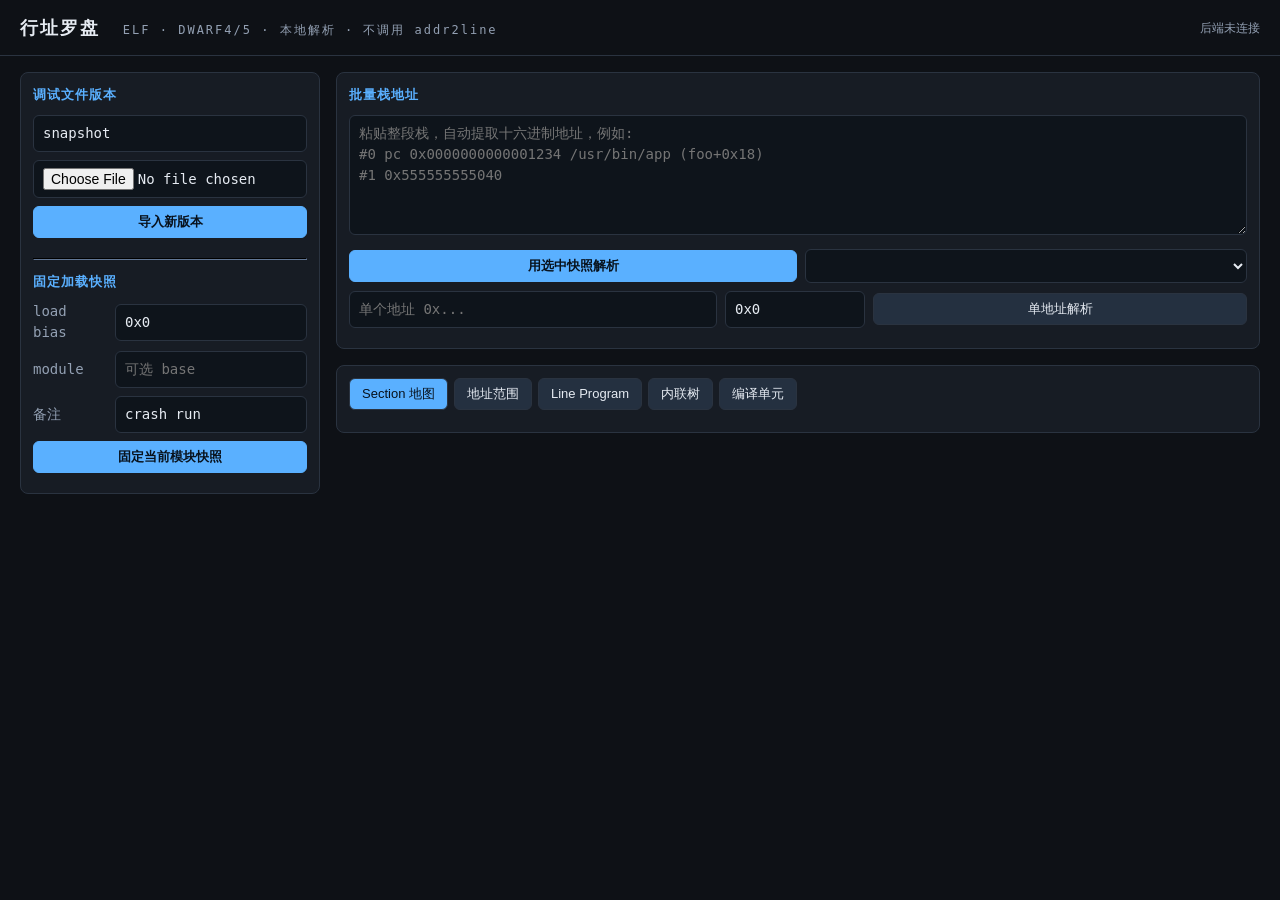
==== src/main/resources/static/index.html @ 44575464 "pwgsb 1148 run B: product snapshot (session 01a0c519-323a-71c1-af66-daac5866a2c4)" ====
<!DOCTYPE html>
<html lang="zh-CN">
<head>
<meta charset="utf-8"/>
<meta name="viewport" content="width=device-width,initial-scale=1"/>
<title>行址罗盘</title>
<style>
:root{--bg:#0e1116;--panel:#171c24;--panel2:#1d232d;--line:#2a3340;--fg:#e6ebf2;--mut:#93a0b3;--acc:#5ab0ff;--ok:#4cc38a;--warn:#e8b04b;--err:#f07a76}
*{box-sizing:border-box}
body{margin:0;background:var(--bg);color:var(--fg);font:14px/1.5 -apple-system,"PingFang SC","Microsoft YaHei",monospace}
header{padding:14px 20px;border-bottom:1px solid var(--line);display:flex;align-items:center;gap:14px;flex-wrap:wrap}
h1{font-size:18px;margin:0;letter-spacing:2px}
h1 .sub{color:var(--mut);font-weight:400;font-size:12px;margin-left:10px}
.wrap{padding:16px 20px;display:grid;grid-template-columns:300px 1fr;gap:16px}
.panel{background:var(--panel);border:1px solid var(--line);border-radius:8px;padding:12px}
.panel h2{font-size:13px;margin:0 0 10px;color:var(--acc);text-transform:uppercase;letter-spacing:1px}
button{background:#243040;color:var(--fg);border:1px solid var(--line);border-radius:6px;padding:6px 12px;cursor:pointer;font-size:13px}
button:hover{border-color:var(--acc)}
button.primary{background:var(--acc);color:#08121d;border-color:var(--acc);font-weight:600}
input,textarea,select{background:#0e141b;border:1px solid var(--line);color:var(--fg);border-radius:6px;padding:7px 9px;font:inherit;width:100%}
textarea{min-height:120px;resize:vertical}
.row{display:flex;gap:8px;align-items:center;margin-bottom:8px}
.row>*{flex:1}
.row label{flex:0 0 74px;color:var(--mut)}
.muted{color:var(--mut);font-size:12px}
table{width:100%;border-collapse:collapse;font-size:12.5px}
th,td{text-align:left;padding:6px 8px;border-bottom:1px solid var(--line);vertical-align:top}
th{color:var(--mut);font-weight:600;position:sticky;top:0;background:var(--panel)}
tr:hover td{background:#1b232e}
.tag{display:inline-block;padding:1px 7px;border-radius:10px;font-size:11px;border:1px solid var(--line)}
.tag.ok{color:var(--ok);border-color:var(--ok)}
.tag.warn{color:var(--warn);border-color:var(--warn)}
.tag.err{color:var(--err);border-color:var(--err)}
.tag.acc{color:var(--acc);border-color:var(--acc)}
.cards{display:grid;grid-template-columns:repeat(auto-fill,minmax(260px,1fr));gap:10px}
.card{background:var(--panel2);border:1px solid var(--line);border-radius:8px;padding:10px}
.card .big{font-size:15px;font-weight:600}
.tabs{display:flex;gap:6px;flex-wrap:wrap;margin-bottom:10px}
.tabs button.active{background:var(--acc);color:#08121d}
pre{background:#0b0f14;border:1px solid var(--line);border-radius:6px;padding:8px;overflow:auto;max-height:320px;font-size:12px}
.sectionbar{height:18px;background:linear-gradient(90deg,#2d6cdf,#5ab0ff);border-radius:3px;margin:3px 0;position:relative}
.sectionbar.miss{background:repeating-linear-gradient(45deg,#3a2c2c,#3a2c2c 5px,#2a2020 5px,#2a2020 10px)}
.swatch{display:inline-block;width:10px;height:10px;border-radius:2px;margin-right:6px}
.tree{font-size:13px}
.tree .node{padding:3px 0 3px 16px;border-left:1px dashed var(--line);margin-left:6px}
.scroll{max-height:520px;overflow:auto}
.flex{display:flex;gap:16px;flex-wrap:wrap}
.flex>*{flex:1;min-width:280px}
.small{font-size:11.5px}
.right{margin-left:auto}
.toast{position:fixed;bottom:20px;right:20px;background:var(--panel2);border:1px solid var(--acc);padding:10px 14px;border-radius:8px;display:none}
.mono{font-family:ui-monospace,SFMono-Regular,Menlo,monospace}
</style>
</head>
<body>
<header>
  <h1>行址罗盘 <span class="sub">ELF · DWARF4/5 · 本地解析 · 不调用 addr2line</span></h1>
  <span class="right muted" id="health"></span>
</header>
<div class="wrap">
  <div class="panel" style="height:fit-content">
    <h2>调试文件版本</h2>
    <div class="row">
      <input id="label" placeholder="版本标签" value="snapshot"/>
    </div>
    <div class="row">
      <input id="file" type="file"/>
    </div>
    <div class="row">
      <button class="primary" id="importBtn">导入新版本</button>
    </div>
    <div id="versionList" class="scroll"></div>
    <hr style="border-color:var(--line);margin:12px 0"/>
    <h2>固定加载快照</h2>
    <div class="row"><label>load bias</label><input id="bias" value="0x0"/></div>
    <div class="row"><label>module</label><input id="modbase" placeholder="可选 base"/></div>
    <div class="row"><label>备注</label><input id="note" value="crash run"/></div>
    <button class="primary" id="snapBtn" style="width:100%">固定当前模块快照</button>
    <div id="snapList" class="small" style="margin-top:8px"></div>
  </div>
  <div>
    <div class="panel">
      <h2>批量栈地址</h2>
      <textarea id="batch" placeholder="粘贴整段栈，自动提取十六进制地址，例如:&#10;#0 pc 0x0000000000001234 /usr/bin/app (foo+0x18)&#10;#1 0x555555555040"></textarea>
      <div class="row" style="margin-top:8px">
        <button class="primary" id="batchBtn">用选中快照解析</button>
        <select id="snapSel"></select>
      </div>
      <div class="row">
        <input id="singleAddr" placeholder="单个地址 0x..."/>
        <input id="singleBias" value="0x0" style="max-width:140px"/>
        <button id="singleBtn">单地址解析</button>
      </div>
    </div>
    <div id="results" style="margin-top:16px"></div>
    <div class="panel" style="margin-top:16px">
      <div class="tabs" id="tabs">
        <button data-tab="sections" class="active">Section 地图</button>
        <button data-tab="ranges">地址范围</button>
        <button data-tab="sequences">Line Program</button>
        <button data-tab="inlines">内联树</button>
        <button data-tab="cus">编译单元</button>
      </div>
      <div id="tabBody" class="scroll"></div>
    </div>
  </div>
</div>
<div class="toast" id="toast"></div>
<script src="app.js"></script>
</body>
</html>
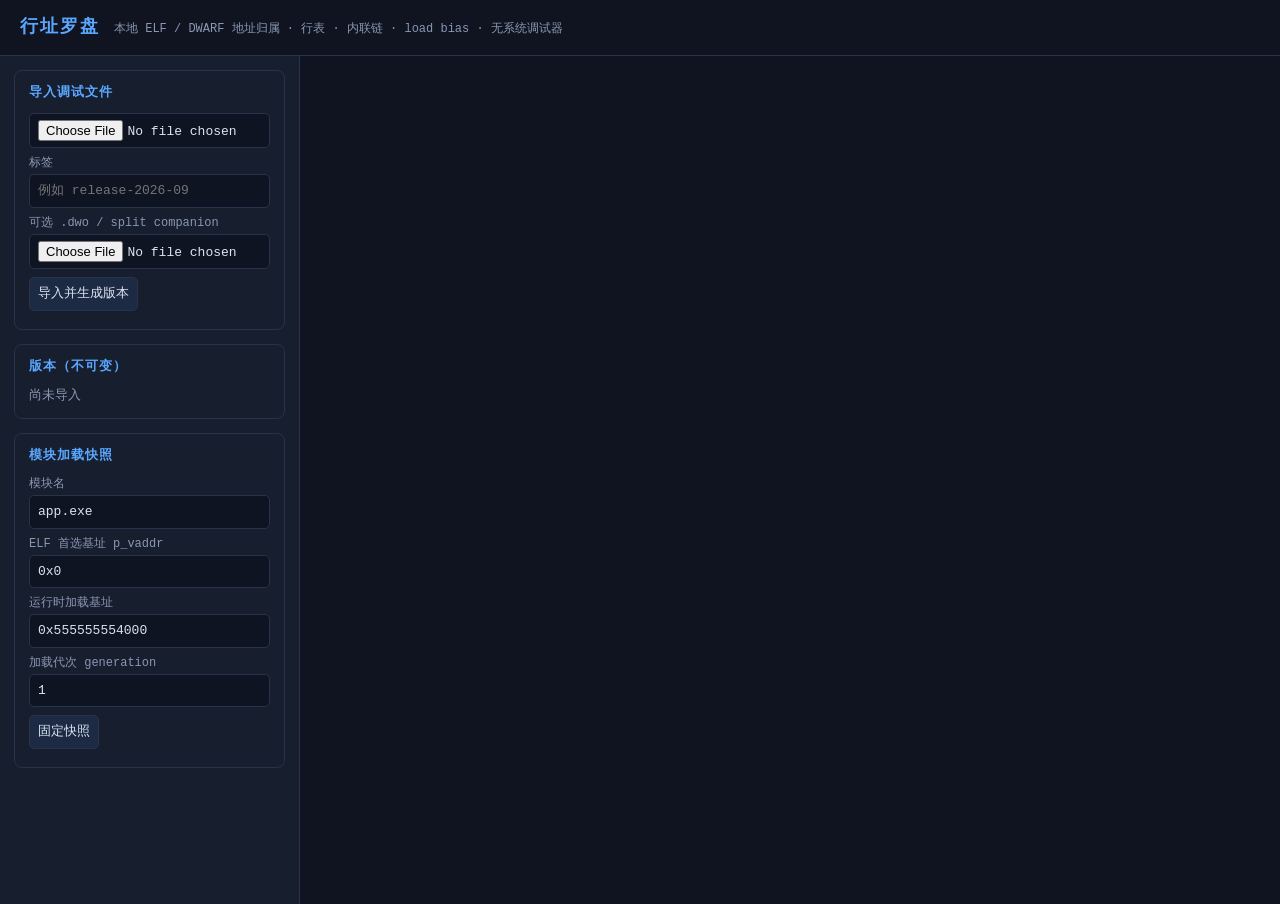
==== commit eb55ad03: "pwgsb 1148 run A: product snapshot (session 01a0c52e-3a5e-72f3-a222-9748e62c28a9)" ====
--- a/src/main/resources/static/index.html
+++ b/src/main/resources/static/index.html
@@ -2,110 +2,127 @@
 <html lang="zh-CN">
 <head>
 <meta charset="utf-8"/>
-<meta name="viewport" content="width=device-width,initial-scale=1"/>
+<meta name="viewport" content="width=device-width, initial-scale=1"/>
 <title>行址罗盘</title>
 <style>
-:root{--bg:#0e1116;--panel:#171c24;--panel2:#1d232d;--line:#2a3340;--fg:#e6ebf2;--mut:#93a0b3;--acc:#5ab0ff;--ok:#4cc38a;--warn:#e8b04b;--err:#f07a76}
-*{box-sizing:border-box}
-body{margin:0;background:var(--bg);color:var(--fg);font:14px/1.5 -apple-system,"PingFang SC","Microsoft YaHei",monospace}
-header{padding:14px 20px;border-bottom:1px solid var(--line);display:flex;align-items:center;gap:14px;flex-wrap:wrap}
-h1{font-size:18px;margin:0;letter-spacing:2px}
-h1 .sub{color:var(--mut);font-weight:400;font-size:12px;margin-left:10px}
-.wrap{padding:16px 20px;display:grid;grid-template-columns:300px 1fr;gap:16px}
-.panel{background:var(--panel);border:1px solid var(--line);border-radius:8px;padding:12px}
-.panel h2{font-size:13px;margin:0 0 10px;color:var(--acc);text-transform:uppercase;letter-spacing:1px}
-button{background:#243040;color:var(--fg);border:1px solid var(--line);border-radius:6px;padding:6px 12px;cursor:pointer;font-size:13px}
-button:hover{border-color:var(--acc)}
-button.primary{background:var(--acc);color:#08121d;border-color:var(--acc);font-weight:600}
-input,textarea,select{background:#0e141b;border:1px solid var(--line);color:var(--fg);border-radius:6px;padding:7px 9px;font:inherit;width:100%}
-textarea{min-height:120px;resize:vertical}
-.row{display:flex;gap:8px;align-items:center;margin-bottom:8px}
-.row>*{flex:1}
-.row label{flex:0 0 74px;color:var(--mut)}
-.muted{color:var(--mut);font-size:12px}
-table{width:100%;border-collapse:collapse;font-size:12.5px}
-th,td{text-align:left;padding:6px 8px;border-bottom:1px solid var(--line);vertical-align:top}
-th{color:var(--mut);font-weight:600;position:sticky;top:0;background:var(--panel)}
-tr:hover td{background:#1b232e}
-.tag{display:inline-block;padding:1px 7px;border-radius:10px;font-size:11px;border:1px solid var(--line)}
-.tag.ok{color:var(--ok);border-color:var(--ok)}
-.tag.warn{color:var(--warn);border-color:var(--warn)}
-.tag.err{color:var(--err);border-color:var(--err)}
-.tag.acc{color:var(--acc);border-color:var(--acc)}
-.cards{display:grid;grid-template-columns:repeat(auto-fill,minmax(260px,1fr));gap:10px}
-.card{background:var(--panel2);border:1px solid var(--line);border-radius:8px;padding:10px}
-.card .big{font-size:15px;font-weight:600}
-.tabs{display:flex;gap:6px;flex-wrap:wrap;margin-bottom:10px}
-.tabs button.active{background:var(--acc);color:#08121d}
-pre{background:#0b0f14;border:1px solid var(--line);border-radius:6px;padding:8px;overflow:auto;max-height:320px;font-size:12px}
-.sectionbar{height:18px;background:linear-gradient(90deg,#2d6cdf,#5ab0ff);border-radius:3px;margin:3px 0;position:relative}
-.sectionbar.miss{background:repeating-linear-gradient(45deg,#3a2c2c,#3a2c2c 5px,#2a2020 5px,#2a2020 10px)}
-.swatch{display:inline-block;width:10px;height:10px;border-radius:2px;margin-right:6px}
-.tree{font-size:13px}
-.tree .node{padding:3px 0 3px 16px;border-left:1px dashed var(--line);margin-left:6px}
-.scroll{max-height:520px;overflow:auto}
-.flex{display:flex;gap:16px;flex-wrap:wrap}
-.flex>*{flex:1;min-width:280px}
-.small{font-size:11.5px}
-.right{margin-left:auto}
-.toast{position:fixed;bottom:20px;right:20px;background:var(--panel2);border:1px solid var(--acc);padding:10px 14px;border-radius:8px;display:none}
-.mono{font-family:ui-monospace,SFMono-Regular,Menlo,monospace}
+  :root { --bg:#0f1420; --panel:#171e2e; --line:#28324a; --txt:#dce4f2; --muted:#8a97b3;
+          --accent:#5aa7ff; --good:#4cc38a; --warn:#e0a94e; --bad:#e06b6b; }
+  * { box-sizing:border-box; }
+  body { margin:0; font:13px/1.5 -apple-system,"PingFang SC","Microsoft Yahei",monospace,sans-serif;
+         background:var(--bg); color:var(--txt); }
+  header { padding:14px 20px; border-bottom:1px solid var(--line); display:flex; align-items:baseline; gap:14px; }
+  header h1 { font-size:18px; margin:0; color:var(--accent); letter-spacing:2px; }
+  header .sub { color:var(--muted); font-size:12px; }
+  .wrap { display:grid; grid-template-columns:300px 1fr; gap:0; min-height:calc(100vh - 52px); }
+  .side { border-right:1px solid var(--line); padding:14px; background:var(--panel); overflow:auto; }
+  .main { padding:16px 20px; overflow:auto; }
+  section { background:var(--panel); border:1px solid var(--line); border-radius:8px; padding:12px 14px; margin-bottom:14px; }
+  section h2 { font-size:13px; margin:0 0 10px; color:var(--accent); text-transform:uppercase; letter-spacing:1px; }
+  label { display:block; color:var(--muted); margin:6px 0 2px; font-size:12px; }
+  input,select,textarea,button { font:inherit; background:#0e1422; color:var(--txt);
+      border:1px solid var(--line); border-radius:5px; padding:6px 8px; width:100%; }
+  textarea { min-height:120px; resize:vertical; }
+  button { cursor:pointer; width:auto; background:#1d2a44; margin-top:8px; }
+  button:hover { border-color:var(--accent); }
+  .row { display:flex; gap:8px; flex-wrap:wrap; align-items:center; }
+  .row > * { flex:1; }
+  .row button { flex:0 0 auto; }
+  table { width:100%; border-collapse:collapse; font-size:12px; }
+  th,td { text-align:left; padding:4px 8px; border-bottom:1px solid var(--line); white-space:nowrap; }
+  th { color:var(--muted); position:sticky; top:0; background:var(--panel); }
+  td.wrapcell { white-space:normal; }
+  .tag { display:inline-block; padding:0 6px; border-radius:4px; font-size:11px; border:1px solid var(--line); }
+  .tag.good { color:var(--good); border-color:var(--good); }
+  .tag.warn { color:var(--warn); border-color:var(--warn); }
+  .tag.bad  { color:var(--bad); border-color:var(--bad); }
+  .secbar { height:18px; border-radius:3px; margin:2px 0; display:flex; align-items:center;
+            padding:0 6px; font-size:11px; overflow:hidden; border:1px solid #0000; }
+  .alloc { background:#1f3a5f; } .debug { background:#332a4a; } .zero { background:#243047; color:var(--muted); }
+  .mono { font-family:ui-monospace,SFMono-Regular,Menlo,monospace; }
+  .chain { margin:4px 0 4px 12px; border-left:2px solid var(--line); padding-left:10px; }
+  .frame { padding:2px 0; }
+  .muted { color:var(--muted); } .good { color:var(--good); } .warn{ color:var(--warn);} .bad{color:var(--bad);}
+  .clickable { cursor:pointer; } .clickable:hover { color:var(--accent); }
+  .seq-block { margin:8px 0; border:1px solid var(--line); border-radius:6px; overflow:hidden; }
+  .seq-head { background:#1d2740; padding:4px 8px; }
+  .rowstate-end { color:var(--warn); }
+  .pill { font-size:11px; padding:0 6px; border-radius:10px; background:#1d2a44; margin-right:4px; }
+  .vlist div { padding:6px 8px; border-radius:5px; cursor:pointer; }
+  .vlist div.active, .vlist div:hover { background:#1d2a44; }
+  details summary { cursor:pointer; color:var(--muted); }
 </style>
 </head>
 <body>
 <header>
-  <h1>行址罗盘 <span class="sub">ELF · DWARF4/5 · 本地解析 · 不调用 addr2line</span></h1>
-  <span class="right muted" id="health"></span>
+  <h1>行址罗盘</h1>
+  <span class="sub">本地 ELF / DWARF 地址归属 · 行表 · 内联链 · load bias · 无系统调试器</span>
 </header>
 <div class="wrap">
-  <div class="panel" style="height:fit-content">
-    <h2>调试文件版本</h2>
-    <div class="row">
-      <input id="label" placeholder="版本标签" value="snapshot"/>
-    </div>
-    <div class="row">
-      <input id="file" type="file"/>
-    </div>
-    <div class="row">
-      <button class="primary" id="importBtn">导入新版本</button>
-    </div>
-    <div id="versionList" class="scroll"></div>
-    <hr style="border-color:var(--line);margin:12px 0"/>
-    <h2>固定加载快照</h2>
-    <div class="row"><label>load bias</label><input id="bias" value="0x0"/></div>
-    <div class="row"><label>module</label><input id="modbase" placeholder="可选 base"/></div>
-    <div class="row"><label>备注</label><input id="note" value="crash run"/></div>
-    <button class="primary" id="snapBtn" style="width:100%">固定当前模块快照</button>
-    <div id="snapList" class="small" style="margin-top:8px"></div>
+  <div class="side">
+    <section>
+      <h2>导入调试文件</h2>
+      <input id="upFile" type="file"/>
+      <label>标签</label><input id="upLabel" placeholder="例如 release-2026-09"/>
+      <label>可选 .dwo / split companion</label>
+      <input id="upDwo" type="file"/>
+      <button onclick="uploadFile()">导入并生成版本</button>
+      <div id="upMsg" class="muted" style="margin-top:6px"></div>
+    </section>
+    <section>
+      <h2>版本（不可变）</h2>
+      <div id="versionList" class="vlist muted">尚未导入</div>
+    </section>
+    <section>
+      <h2>模块加载快照</h2>
+      <label>模块名</label><input id="modName" value="app.exe"/>
+      <label>ELF 首选基址 p_vaddr</label><input id="prefBase" class="mono" value="0x0"/>
+      <label>运行时加载基址</label><input id="loadBase" class="mono" value="0x555555554000"/>
+      <label>加载代次 generation</label><input id="gen" type="number" value="1"/>
+      <button onclick="createSnapshot()">固定快照</button>
+      <div id="snapList" class="muted" style="margin-top:6px"></div>
+    </section>
   </div>
-  <div>
-    <div class="panel">
-      <h2>批量栈地址</h2>
-      <textarea id="batch" placeholder="粘贴整段栈，自动提取十六进制地址，例如:&#10;#0 pc 0x0000000000001234 /usr/bin/app (foo+0x18)&#10;#1 0x555555555040"></textarea>
-      <div class="row" style="margin-top:8px">
-        <button class="primary" id="batchBtn">用选中快照解析</button>
-        <select id="snapSel"></select>
+  <div class="main">
+    <section id="overviewSec" style="display:none">
+      <h2>概览</h2>
+      <div id="overview"></div>
+    </section>
+    <section id="sectionSec" style="display:none">
+      <h2>Section 地图（含原始字节摘要）</h2>
+      <div id="sectionMap"></div>
+      <details style="margin-top:8px"><summary>表格视图</summary>
+        <div style="max-height:260px;overflow:auto"><table id="sectionTable"></table></div>
+      </details>
+    </section>
+    <section id="cuSec" style="display:none">
+      <h2>Compilation Units / 地址范围</h2>
+      <div id="cuList" style="max-height:220px;overflow:auto"></div>
+      <details style="margin-top:8px"><summary>全部函数范围（含重叠 / 零长度）</summary>
+        <div style="max-height:260px;overflow:auto"><table id="rangeTable"></table></div>
+      </details>
+    </section>
+    <section id="lineSec" style="display:none">
+      <h2>Line Program 状态变化</h2>
+      <div id="linePicker" class="muted">选择一个 CU</div>
+      <div id="lineView" style="max-height:360px;overflow:auto"></div>
+    </section>
+    <section id="querySec" style="display:none">
+      <h2>批量粘贴栈地址</h2>
+      <div class="row">
+        <select id="snapSelect" style="flex:0 0 240px"><option value="">无快照（按相对地址）</option></select>
+        <button onclick="runQuery()">查询</button>
+        <button onclick="saveCrash()">存为崩溃记录</button>
       </div>
-      <div class="row">
-        <input id="singleAddr" placeholder="单个地址 0x..."/>
-        <input id="singleBias" value="0x0" style="max-width:140px"/>
-        <button id="singleBtn">单地址解析</button>
-      </div>
-    </div>
-    <div id="results" style="margin-top:16px"></div>
-    <div class="panel" style="margin-top:16px">
-      <div class="tabs" id="tabs">
-        <button data-tab="sections" class="active">Section 地图</button>
-        <button data-tab="ranges">地址范围</button>
-        <button data-tab="sequences">Line Program</button>
-        <button data-tab="inlines">内联树</button>
-        <button data-tab="cus">编译单元</button>
-      </div>
-      <div id="tabBody" class="scroll"></div>
-    </div>
+      <label>每行一个运行时地址（可带噪声前缀，自动抽取 hex）</label>
+      <textarea id="stackInput" class="mono" placeholder="#0  0x00005555555552b0 in func&#10;#1  0x0000555555555130"></textarea>
+      <div id="queryResults"></div>
+    </section>
+    <section id="crashSec" style="display:none">
+      <h2>历史崩溃记录（绑定旧版本，不被新导入修改）</h2>
+      <div id="crashList"></div>
+    </section>
   </div>
 </div>
-<div class="toast" id="toast"></div>
-<script src="app.js"></script>
+<script src="/static/app.js"></script>
 </body>
 </html>
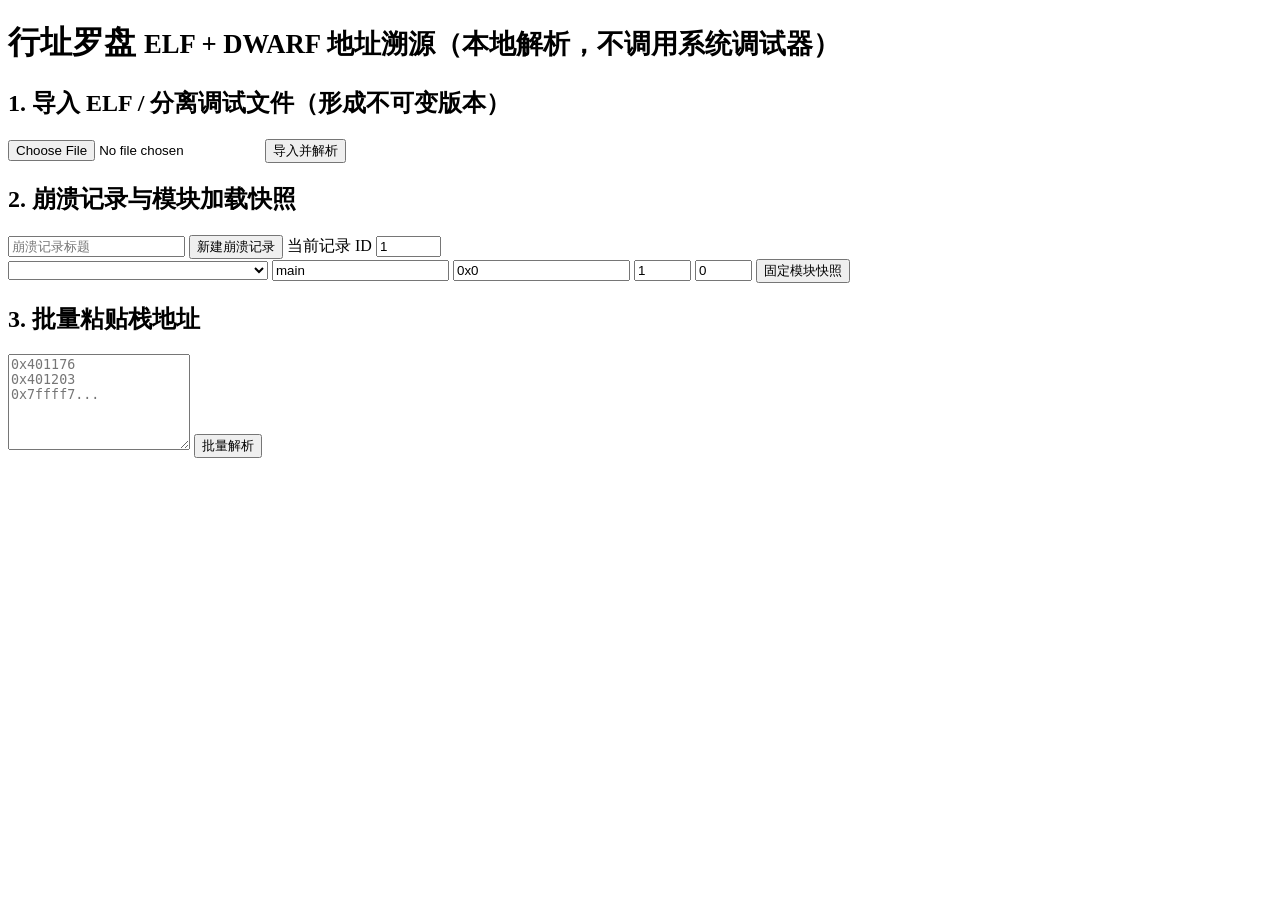
==== commit c40af66f: "pwgsb 1148 run A: product snapshot (session 01a0c80a-bfa0-7f52-99ad-96cc2ecf4bac)" ====
--- a/src/main/resources/static/index.html
+++ b/src/main/resources/static/index.html
@@ -1,128 +1,48 @@
 <!DOCTYPE html>
 <html lang="zh-CN">
 <head>
-<meta charset="utf-8"/>
-<meta name="viewport" content="width=device-width, initial-scale=1"/>
+<meta charset="utf-8">
 <title>行址罗盘</title>
-<style>
-  :root { --bg:#0f1420; --panel:#171e2e; --line:#28324a; --txt:#dce4f2; --muted:#8a97b3;
-          --accent:#5aa7ff; --good:#4cc38a; --warn:#e0a94e; --bad:#e06b6b; }
-  * { box-sizing:border-box; }
-  body { margin:0; font:13px/1.5 -apple-system,"PingFang SC","Microsoft Yahei",monospace,sans-serif;
-         background:var(--bg); color:var(--txt); }
-  header { padding:14px 20px; border-bottom:1px solid var(--line); display:flex; align-items:baseline; gap:14px; }
-  header h1 { font-size:18px; margin:0; color:var(--accent); letter-spacing:2px; }
-  header .sub { color:var(--muted); font-size:12px; }
-  .wrap { display:grid; grid-template-columns:300px 1fr; gap:0; min-height:calc(100vh - 52px); }
-  .side { border-right:1px solid var(--line); padding:14px; background:var(--panel); overflow:auto; }
-  .main { padding:16px 20px; overflow:auto; }
-  section { background:var(--panel); border:1px solid var(--line); border-radius:8px; padding:12px 14px; margin-bottom:14px; }
-  section h2 { font-size:13px; margin:0 0 10px; color:var(--accent); text-transform:uppercase; letter-spacing:1px; }
-  label { display:block; color:var(--muted); margin:6px 0 2px; font-size:12px; }
-  input,select,textarea,button { font:inherit; background:#0e1422; color:var(--txt);
-      border:1px solid var(--line); border-radius:5px; padding:6px 8px; width:100%; }
-  textarea { min-height:120px; resize:vertical; }
-  button { cursor:pointer; width:auto; background:#1d2a44; margin-top:8px; }
-  button:hover { border-color:var(--accent); }
-  .row { display:flex; gap:8px; flex-wrap:wrap; align-items:center; }
-  .row > * { flex:1; }
-  .row button { flex:0 0 auto; }
-  table { width:100%; border-collapse:collapse; font-size:12px; }
-  th,td { text-align:left; padding:4px 8px; border-bottom:1px solid var(--line); white-space:nowrap; }
-  th { color:var(--muted); position:sticky; top:0; background:var(--panel); }
-  td.wrapcell { white-space:normal; }
-  .tag { display:inline-block; padding:0 6px; border-radius:4px; font-size:11px; border:1px solid var(--line); }
-  .tag.good { color:var(--good); border-color:var(--good); }
-  .tag.warn { color:var(--warn); border-color:var(--warn); }
-  .tag.bad  { color:var(--bad); border-color:var(--bad); }
-  .secbar { height:18px; border-radius:3px; margin:2px 0; display:flex; align-items:center;
-            padding:0 6px; font-size:11px; overflow:hidden; border:1px solid #0000; }
-  .alloc { background:#1f3a5f; } .debug { background:#332a4a; } .zero { background:#243047; color:var(--muted); }
-  .mono { font-family:ui-monospace,SFMono-Regular,Menlo,monospace; }
-  .chain { margin:4px 0 4px 12px; border-left:2px solid var(--line); padding-left:10px; }
-  .frame { padding:2px 0; }
-  .muted { color:var(--muted); } .good { color:var(--good); } .warn{ color:var(--warn);} .bad{color:var(--bad);}
-  .clickable { cursor:pointer; } .clickable:hover { color:var(--accent); }
-  .seq-block { margin:8px 0; border:1px solid var(--line); border-radius:6px; overflow:hidden; }
-  .seq-head { background:#1d2740; padding:4px 8px; }
-  .rowstate-end { color:var(--warn); }
-  .pill { font-size:11px; padding:0 6px; border-radius:10px; background:#1d2a44; margin-right:4px; }
-  .vlist div { padding:6px 8px; border-radius:5px; cursor:pointer; }
-  .vlist div.active, .vlist div:hover { background:#1d2a44; }
-  details summary { cursor:pointer; color:var(--muted); }
-</style>
+<link rel="stylesheet" href="/static/style.css">
 </head>
 <body>
 <header>
-  <h1>行址罗盘</h1>
-  <span class="sub">本地 ELF / DWARF 地址归属 · 行表 · 内联链 · load bias · 无系统调试器</span>
+  <h1>行址罗盘 <small>ELF + DWARF 地址溯源（本地解析，不调用系统调试器）</small></h1>
 </header>
-<div class="wrap">
-  <div class="side">
-    <section>
-      <h2>导入调试文件</h2>
-      <input id="upFile" type="file"/>
-      <label>标签</label><input id="upLabel" placeholder="例如 release-2026-09"/>
-      <label>可选 .dwo / split companion</label>
-      <input id="upDwo" type="file"/>
-      <button onclick="uploadFile()">导入并生成版本</button>
-      <div id="upMsg" class="muted" style="margin-top:6px"></div>
-    </section>
-    <section>
-      <h2>版本（不可变）</h2>
-      <div id="versionList" class="vlist muted">尚未导入</div>
-    </section>
-    <section>
-      <h2>模块加载快照</h2>
-      <label>模块名</label><input id="modName" value="app.exe"/>
-      <label>ELF 首选基址 p_vaddr</label><input id="prefBase" class="mono" value="0x0"/>
-      <label>运行时加载基址</label><input id="loadBase" class="mono" value="0x555555554000"/>
-      <label>加载代次 generation</label><input id="gen" type="number" value="1"/>
-      <button onclick="createSnapshot()">固定快照</button>
-      <div id="snapList" class="muted" style="margin-top:6px"></div>
-    </section>
-  </div>
-  <div class="main">
-    <section id="overviewSec" style="display:none">
-      <h2>概览</h2>
-      <div id="overview"></div>
-    </section>
-    <section id="sectionSec" style="display:none">
-      <h2>Section 地图（含原始字节摘要）</h2>
-      <div id="sectionMap"></div>
-      <details style="margin-top:8px"><summary>表格视图</summary>
-        <div style="max-height:260px;overflow:auto"><table id="sectionTable"></table></div>
-      </details>
-    </section>
-    <section id="cuSec" style="display:none">
-      <h2>Compilation Units / 地址范围</h2>
-      <div id="cuList" style="max-height:220px;overflow:auto"></div>
-      <details style="margin-top:8px"><summary>全部函数范围（含重叠 / 零长度）</summary>
-        <div style="max-height:260px;overflow:auto"><table id="rangeTable"></table></div>
-      </details>
-    </section>
-    <section id="lineSec" style="display:none">
-      <h2>Line Program 状态变化</h2>
-      <div id="linePicker" class="muted">选择一个 CU</div>
-      <div id="lineView" style="max-height:360px;overflow:auto"></div>
-    </section>
-    <section id="querySec" style="display:none">
-      <h2>批量粘贴栈地址</h2>
-      <div class="row">
-        <select id="snapSelect" style="flex:0 0 240px"><option value="">无快照（按相对地址）</option></select>
-        <button onclick="runQuery()">查询</button>
-        <button onclick="saveCrash()">存为崩溃记录</button>
-      </div>
-      <label>每行一个运行时地址（可带噪声前缀，自动抽取 hex）</label>
-      <textarea id="stackInput" class="mono" placeholder="#0  0x00005555555552b0 in func&#10;#1  0x0000555555555130"></textarea>
-      <div id="queryResults"></div>
-    </section>
-    <section id="crashSec" style="display:none">
-      <h2>历史崩溃记录（绑定旧版本，不被新导入修改）</h2>
-      <div id="crashList"></div>
-    </section>
-  </div>
-</div>
+<main>
+  <section class="panel">
+    <h2>1. 导入 ELF / 分离调试文件（形成不可变版本）</h2>
+    <input type="file" id="elfFile">
+    <button onclick="uploadFile()">导入并解析</button>
+    <span id="status" class="small"></span>
+    <div id="versionList" class="grid"></div>
+  </section>
+
+  <section class="panel" id="detail"></section>
+
+  <section class="panel">
+    <h2>2. 崩溃记录与模块加载快照</h2>
+    <input id="sessionTitle" placeholder="崩溃记录标题">
+    <button onclick="createSession()">新建崩溃记录</button>
+    <label>当前记录 ID <input id="sessionId" size="6" value="1"></label>
+    <div class="row">
+      <select id="moduleVersion" style="min-width:260px"></select>
+      <input id="moduleName" placeholder="模块名 (如 libc.so)" value="main">
+      <input id="loadBias" placeholder="load bias (0x...)" value="0x0">
+      <input id="generation" placeholder="加载代次" value="1" size="5">
+      <input id="segment" placeholder="segment" value="0" size="5">
+      <button onclick="addModule()">固定模块快照</button>
+    </div>
+    <div id="sessions" class="grid"></div>
+  </section>
+
+  <section class="panel">
+    <h2>3. 批量粘贴栈地址</h2>
+    <textarea id="stackAddrs" rows="6" placeholder="0x401176&#10;0x401203&#10;0x7ffff7..."></textarea>
+    <button onclick="batchResolve()">批量解析</button>
+    <div id="results"></div>
+  </section>
+</main>
 <script src="/static/app.js"></script>
 </body>
 </html>
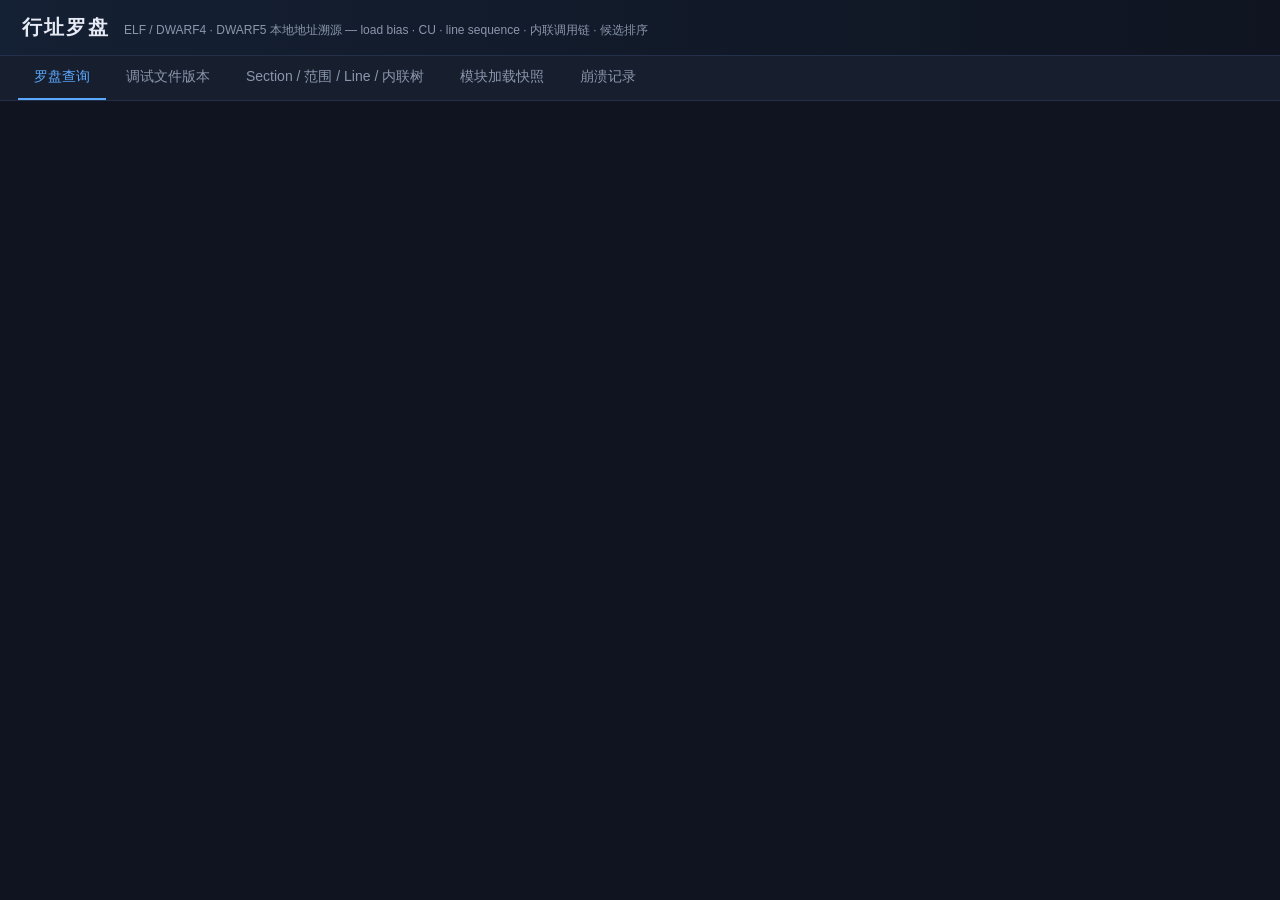
==== commit ce398012: "pwgsb 1148 run A: product snapshot (session 01a0e7d1-ee4b-7cd2-8e24-813f3645d41e)" ====
--- a/src/main/resources/static/index.html
+++ b/src/main/resources/static/index.html
@@ -3,46 +3,58 @@
 <head>
 <meta charset="utf-8">
 <title>行址罗盘</title>
-<link rel="stylesheet" href="/static/style.css">
+<style>
+  :root { --bg:#0f1420; --panel:#171e2e; --ink:#e6ebf5; --dim:#8b97ad; --acc:#5aa9ff; --win:#41d18a; --warn:#f5b945; --err:#ff6b6b; }
+  * { box-sizing: border-box; }
+  body { margin:0; font-family: -apple-system,"PingFang SC","Microsoft YaHei",Segoe UI,sans-serif; background:var(--bg); color:var(--ink); }
+  header { padding:14px 22px; background:linear-gradient(90deg,#142033,#0f1420); border-bottom:1px solid #24304a; display:flex; align-items:baseline; gap:14px; }
+  header h1 { font-size:20px; margin:0; letter-spacing:2px; }
+  header .sub { color:var(--dim); font-size:12px; }
+  nav { display:flex; gap:4px; padding:0 18px; background:var(--panel); border-bottom:1px solid #24304a; }
+  nav button { background:none; border:none; color:var(--dim); padding:12px 16px; cursor:pointer; font-size:14px; border-bottom:2px solid transparent; }
+  nav button.active { color:var(--acc); border-bottom-color:var(--acc); }
+  main { padding:18px 22px; }
+  .card { background:var(--panel); border:1px solid #24304a; border-radius:10px; padding:16px; margin-bottom:16px; }
+  .card h2 { margin:0 0 12px; font-size:15px; color:var(--acc); }
+  table { width:100%; border-collapse:collapse; font-size:12.5px; }
+  th,td { text-align:left; padding:6px 8px; border-bottom:1px solid #202a3e; vertical-align:top; }
+  th { color:var(--dim); font-weight:600; }
+  code,.mono { font-family: ui-monospace,SFMono-Regular,Menlo,monospace; }
+  .addr { color:#9fd0ff; }
+  .badge { display:inline-block; padding:1px 7px; border-radius:10px; font-size:11px; }
+  .b-win { background:rgba(65,209,138,.18); color:var(--win); }
+  .b-warn { background:rgba(245,185,69,.18); color:var(--warn); }
+  .b-err { background:rgba(255,107,107,.18); color:var(--err); }
+  .b-info { background:rgba(90,169,255,.18); color:var(--acc); }
+  textarea,input,select { width:100%; background:#0d1322; color:var(--ink); border:1px solid #2a3752; border-radius:6px; padding:8px; font-size:13px; }
+  textarea { min-height:110px; font-family:ui-monospace,Menlo,monospace; }
+  button.act { background:var(--acc); color:#08111f; border:none; border-radius:6px; padding:8px 16px; font-weight:600; cursor:pointer; }
+  button.ghost { background:#22304b; color:var(--ink); border:none; border-radius:6px; padding:6px 12px; cursor:pointer; }
+  .row { display:flex; gap:10px; flex-wrap:wrap; align-items:center; }
+  .section-map { display:flex; height:26px; border-radius:5px; overflow:hidden; border:1px solid #2a3752; }
+  .section-map div { display:flex; align-items:center; justify-content:center; font-size:10px; color:#07101e; overflow:hidden; }
+  .tree { font-family:ui-monospace,Menlo,monospace; font-size:12.5px; line-height:1.7; }
+  .tree .ind { color:var(--dim); }
+  .muted { color:var(--dim); }
+  .grid2 { display:grid; grid-template-columns:1fr 1fr; gap:14px; }
+  .pill { font-size:11px; padding:1px 6px; border:1px solid #33456a; border-radius:8px; color:var(--dim); }
+  .filelink { color:var(--acc); cursor:pointer; text-decoration:underline; }
+  pre { white-space:pre-wrap; word-break:break-all; font-size:12px; }
+</style>
 </head>
 <body>
 <header>
-  <h1>行址罗盘 <small>ELF + DWARF 地址溯源（本地解析，不调用系统调试器）</small></h1>
+  <h1>行址罗盘</h1>
+  <span class="sub">ELF / DWARF4 · DWARF5 本地地址溯源 — load bias · CU · line sequence · 内联调用链 · 候选排序</span>
 </header>
-<main>
-  <section class="panel">
-    <h2>1. 导入 ELF / 分离调试文件（形成不可变版本）</h2>
-    <input type="file" id="elfFile">
-    <button onclick="uploadFile()">导入并解析</button>
-    <span id="status" class="small"></span>
-    <div id="versionList" class="grid"></div>
-  </section>
-
-  <section class="panel" id="detail"></section>
-
-  <section class="panel">
-    <h2>2. 崩溃记录与模块加载快照</h2>
-    <input id="sessionTitle" placeholder="崩溃记录标题">
-    <button onclick="createSession()">新建崩溃记录</button>
-    <label>当前记录 ID <input id="sessionId" size="6" value="1"></label>
-    <div class="row">
-      <select id="moduleVersion" style="min-width:260px"></select>
-      <input id="moduleName" placeholder="模块名 (如 libc.so)" value="main">
-      <input id="loadBias" placeholder="load bias (0x...)" value="0x0">
-      <input id="generation" placeholder="加载代次" value="1" size="5">
-      <input id="segment" placeholder="segment" value="0" size="5">
-      <button onclick="addModule()">固定模块快照</button>
-    </div>
-    <div id="sessions" class="grid"></div>
-  </section>
-
-  <section class="panel">
-    <h2>3. 批量粘贴栈地址</h2>
-    <textarea id="stackAddrs" rows="6" placeholder="0x401176&#10;0x401203&#10;0x7ffff7..."></textarea>
-    <button onclick="batchResolve()">批量解析</button>
-    <div id="results"></div>
-  </section>
-</main>
-<script src="/static/app.js"></script>
+<nav id="tabs">
+  <button data-tab="compass" class="active">罗盘查询</button>
+  <button data-tab="files">调试文件版本</button>
+  <button data-tab="detail">Section / 范围 / Line / 内联树</button>
+  <button data-tab="snapshots">模块加载快照</button>
+  <button data-tab="crashes">崩溃记录</button>
+</nav>
+<main id="view"></main>
+<script src="/app.js"></script>
 </body>
 </html>
